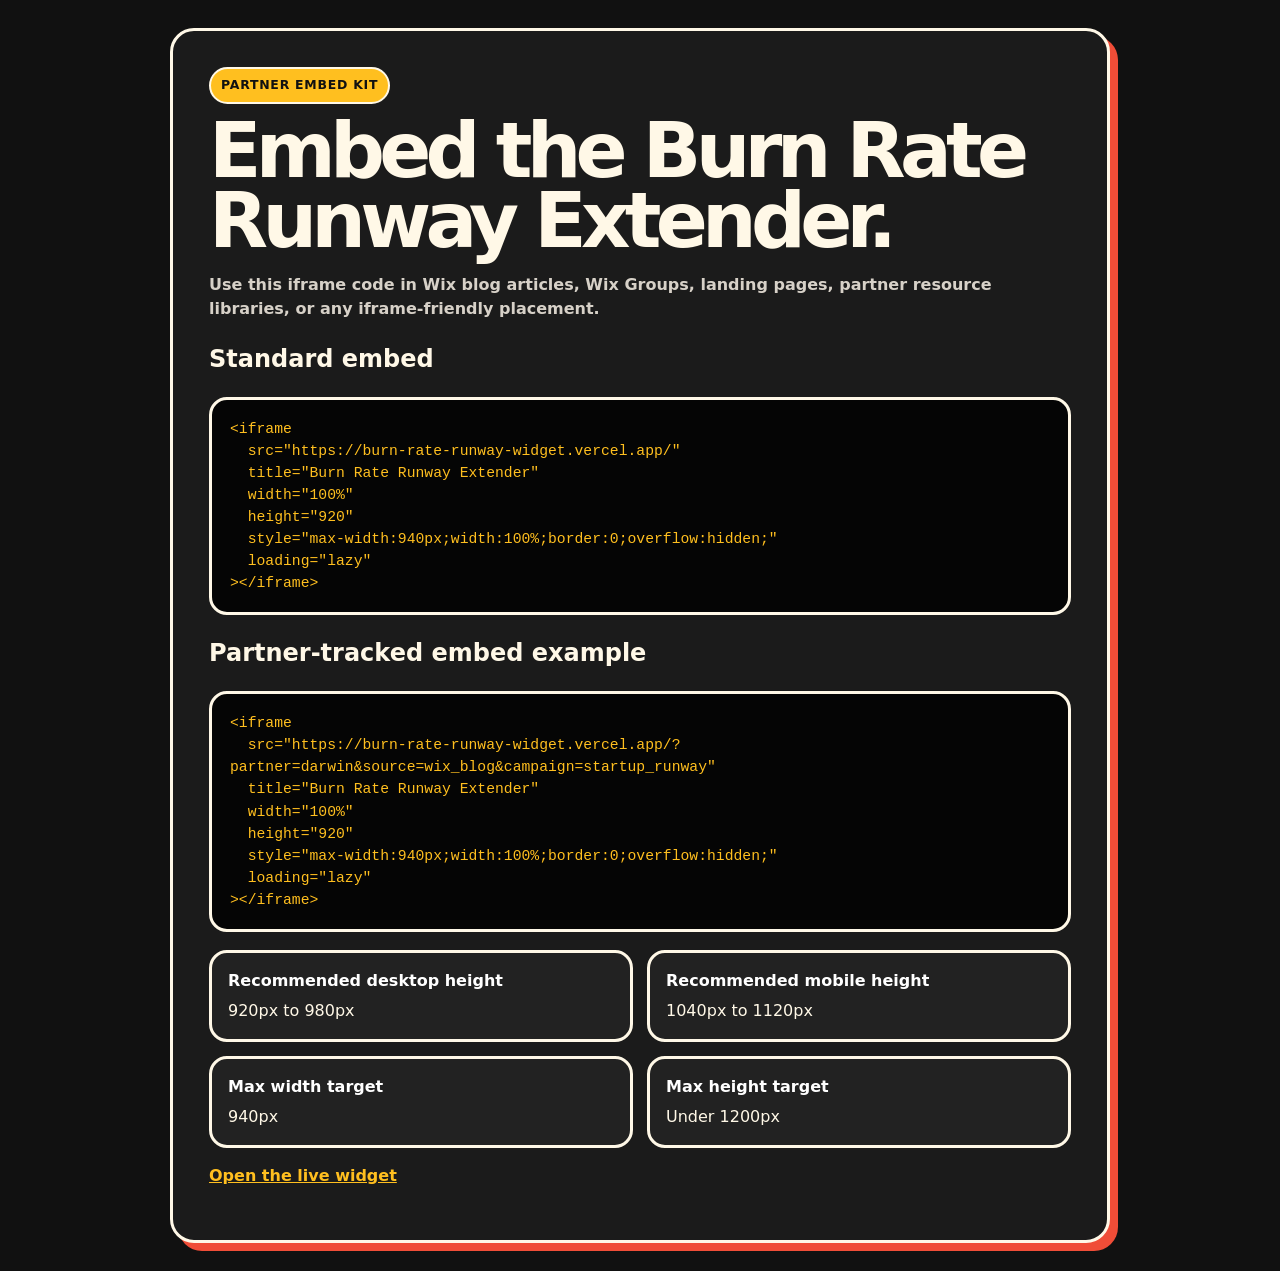
==== embed.html @ 559356a0 "Add embed instructions page" ====
<!doctype html>
<html lang="en">
<head>
  <meta charset="utf-8" />
  <meta name="viewport" content="width=device-width,initial-scale=1" />
  <meta name="description" content="Copy-paste iframe embed instructions for the Burn Rate Runway Extender widget." />
  <title>Embed Burn Rate Runway Extender</title>
  <style>
    * { box-sizing: border-box; }
    body {
      margin: 0;
      padding: 28px;
      background: #111;
      color: #fff8e7;
      font-family: ui-sans-serif, system-ui, -apple-system, BlinkMacSystemFont, "Segoe UI", sans-serif;
      line-height: 1.5;
    }
    main { max-width: 940px; margin: 0 auto; }
    .card {
      border: 3px solid #fff8e7;
      border-radius: 24px;
      padding: clamp(20px, 4vw, 36px);
      background: #1b1b1b;
      box-shadow: 8px 8px 0 #f04d37;
    }
    .eyebrow {
      display: inline-block;
      margin-bottom: 12px;
      padding: 7px 10px;
      border: 2px solid #fff8e7;
      border-radius: 999px;
      background: #ffbf1f;
      color: #111;
      font-size: 0.78rem;
      font-weight: 900;
      letter-spacing: 0.06em;
      text-transform: uppercase;
    }
    h1 {
      margin: 0 0 12px;
      max-width: 820px;
      font-size: clamp(2.2rem, 7vw, 4.8rem);
      line-height: 0.92;
      letter-spacing: -0.075em;
    }
    p { color: #d7d1c8; font-weight: 700; }
    code, pre {
      font-family: ui-monospace, SFMono-Regular, Menlo, Monaco, Consolas, "Liberation Mono", monospace;
    }
    pre {
      white-space: pre-wrap;
      overflow-wrap: anywhere;
      margin: 18px 0;
      padding: 18px;
      border: 3px solid #fff8e7;
      border-radius: 18px;
      background: #050505;
      color: #ffbf1f;
      font-size: 0.92rem;
    }
    .grid {
      display: grid;
      grid-template-columns: repeat(2, minmax(0, 1fr));
      gap: 14px;
      margin-top: 18px;
    }
    .mini {
      border: 3px solid #fff8e7;
      border-radius: 18px;
      padding: 16px;
      background: #222;
    }
    .mini strong { display: block; color: #fff; margin-bottom: 6px; }
    a {
      color: #ffbf1f;
      font-weight: 900;
    }
    @media (max-width: 720px) {
      body { padding: 14px; }
      .grid { grid-template-columns: 1fr; }
    }
  </style>
</head>
<body>
  <main>
    <section class="card">
      <span class="eyebrow">Partner embed kit</span>
      <h1>Embed the Burn Rate Runway Extender.</h1>
      <p>Use this iframe code in Wix blog articles, Wix Groups, landing pages, partner resource libraries, or any iframe-friendly placement.</p>

      <h2>Standard embed</h2>
      <pre>&lt;iframe
  src="https://burn-rate-runway-widget.vercel.app/"
  title="Burn Rate Runway Extender"
  width="100%"
  height="920"
  style="max-width:940px;width:100%;border:0;overflow:hidden;"
  loading="lazy"
&gt;&lt;/iframe&gt;</pre>

      <h2>Partner-tracked embed example</h2>
      <pre>&lt;iframe
  src="https://burn-rate-runway-widget.vercel.app/?partner=darwin&amp;source=wix_blog&amp;campaign=startup_runway"
  title="Burn Rate Runway Extender"
  width="100%"
  height="920"
  style="max-width:940px;width:100%;border:0;overflow:hidden;"
  loading="lazy"
&gt;&lt;/iframe&gt;</pre>

      <div class="grid">
        <div class="mini"><strong>Recommended desktop height</strong>920px to 980px</div>
        <div class="mini"><strong>Recommended mobile height</strong>1040px to 1120px</div>
        <div class="mini"><strong>Max width target</strong>940px</div>
        <div class="mini"><strong>Max height target</strong>Under 1200px</div>
      </div>

      <p><a href="https://burn-rate-runway-widget.vercel.app/">Open the live widget</a></p>
    </section>
  </main>
</body>
</html>
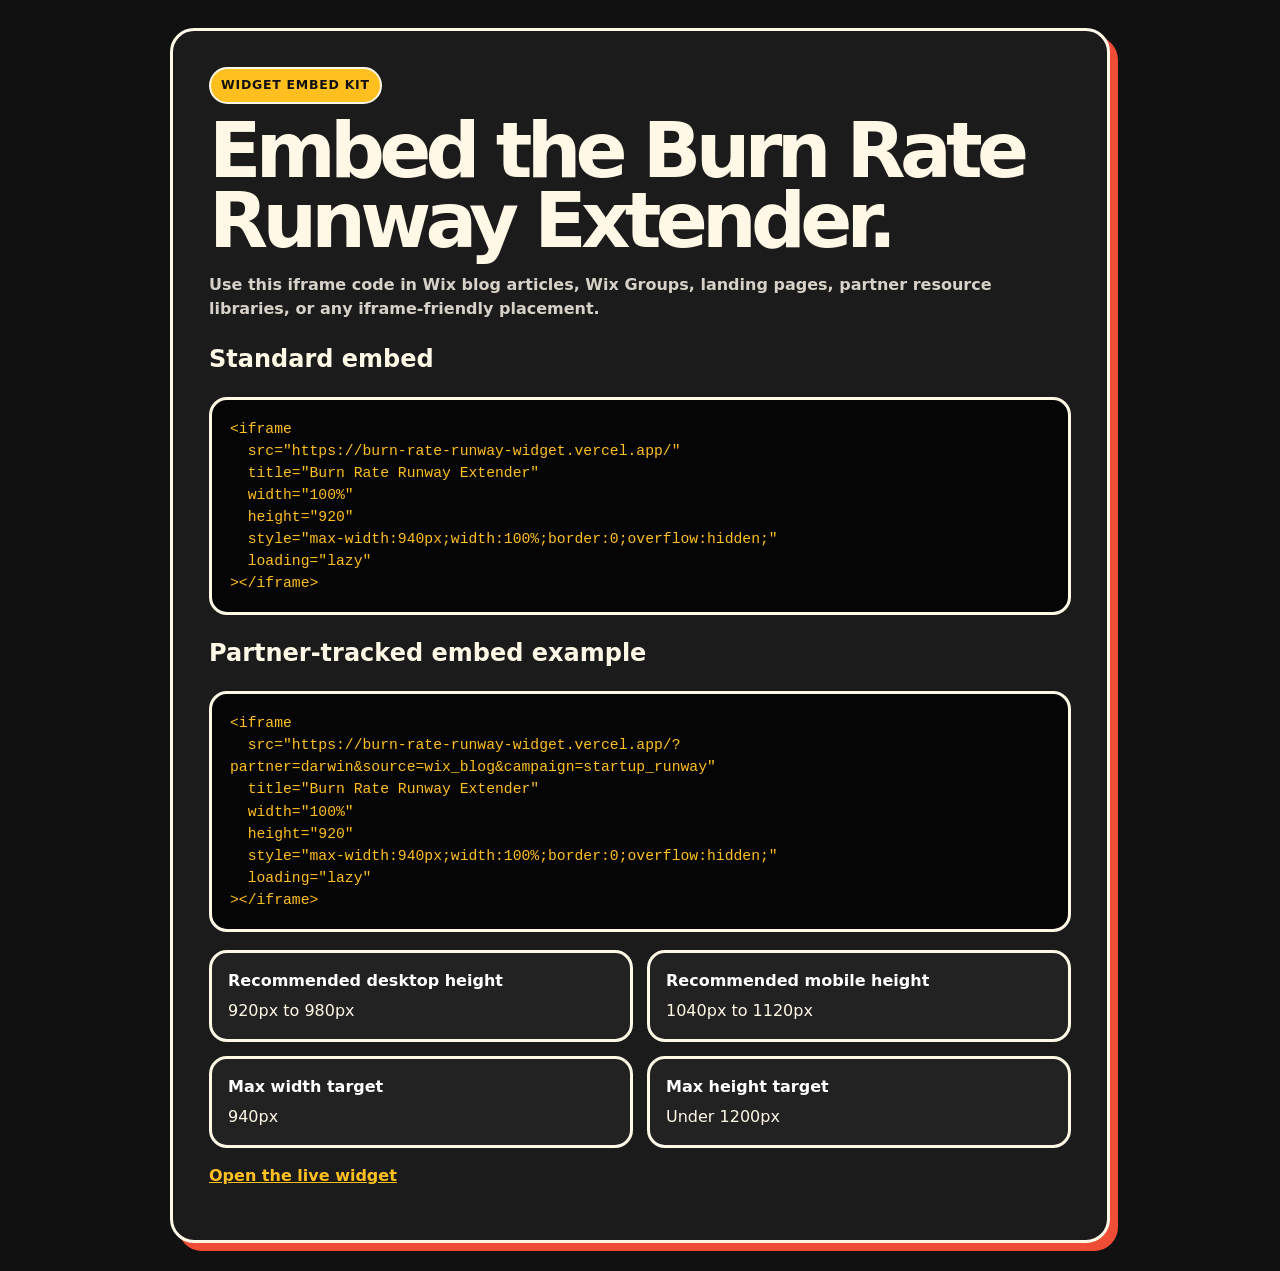
==== commit 996c4ca5: "Add widget embed instructions page" ====
--- a/embed.html
+++ b/embed.html
@@ -44,9 +44,7 @@
       letter-spacing: -0.075em;
     }
     p { color: #d7d1c8; font-weight: 700; }
-    code, pre {
-      font-family: ui-monospace, SFMono-Regular, Menlo, Monaco, Consolas, "Liberation Mono", monospace;
-    }
+    code, pre { font-family: ui-monospace, SFMono-Regular, Menlo, Monaco, Consolas, "Liberation Mono", monospace; }
     pre {
       white-space: pre-wrap;
       overflow-wrap: anywhere;
@@ -58,23 +56,10 @@
       color: #ffbf1f;
       font-size: 0.92rem;
     }
-    .grid {
-      display: grid;
-      grid-template-columns: repeat(2, minmax(0, 1fr));
-      gap: 14px;
-      margin-top: 18px;
-    }
-    .mini {
-      border: 3px solid #fff8e7;
-      border-radius: 18px;
-      padding: 16px;
-      background: #222;
-    }
+    .grid { display: grid; grid-template-columns: repeat(2, minmax(0, 1fr)); gap: 14px; margin-top: 18px; }
+    .mini { border: 3px solid #fff8e7; border-radius: 18px; padding: 16px; background: #222; }
     .mini strong { display: block; color: #fff; margin-bottom: 6px; }
-    a {
-      color: #ffbf1f;
-      font-weight: 900;
-    }
+    a { color: #ffbf1f; font-weight: 900; }
     @media (max-width: 720px) {
       body { padding: 14px; }
       .grid { grid-template-columns: 1fr; }
@@ -84,7 +69,7 @@
 <body>
   <main>
     <section class="card">
-      <span class="eyebrow">Partner embed kit</span>
+      <span class="eyebrow">Widget embed kit</span>
       <h1>Embed the Burn Rate Runway Extender.</h1>
       <p>Use this iframe code in Wix blog articles, Wix Groups, landing pages, partner resource libraries, or any iframe-friendly placement.</p>
 
